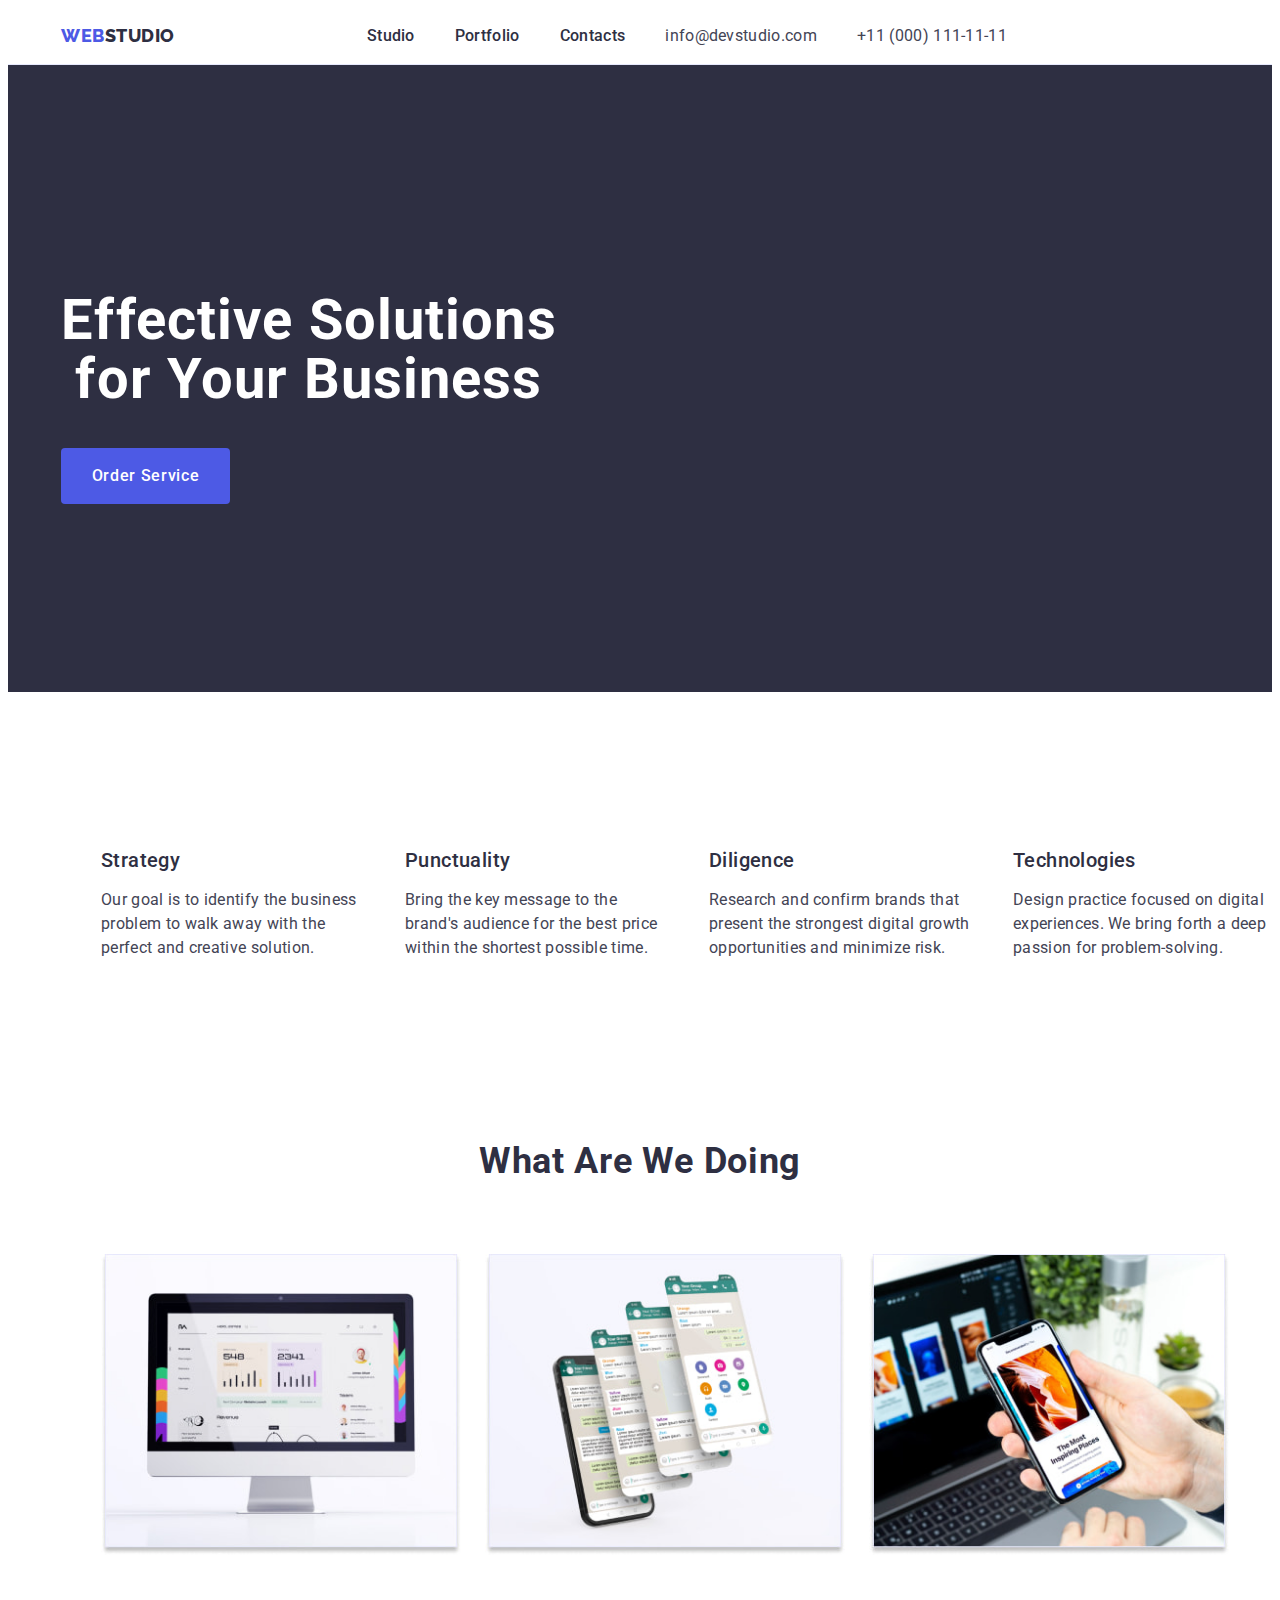
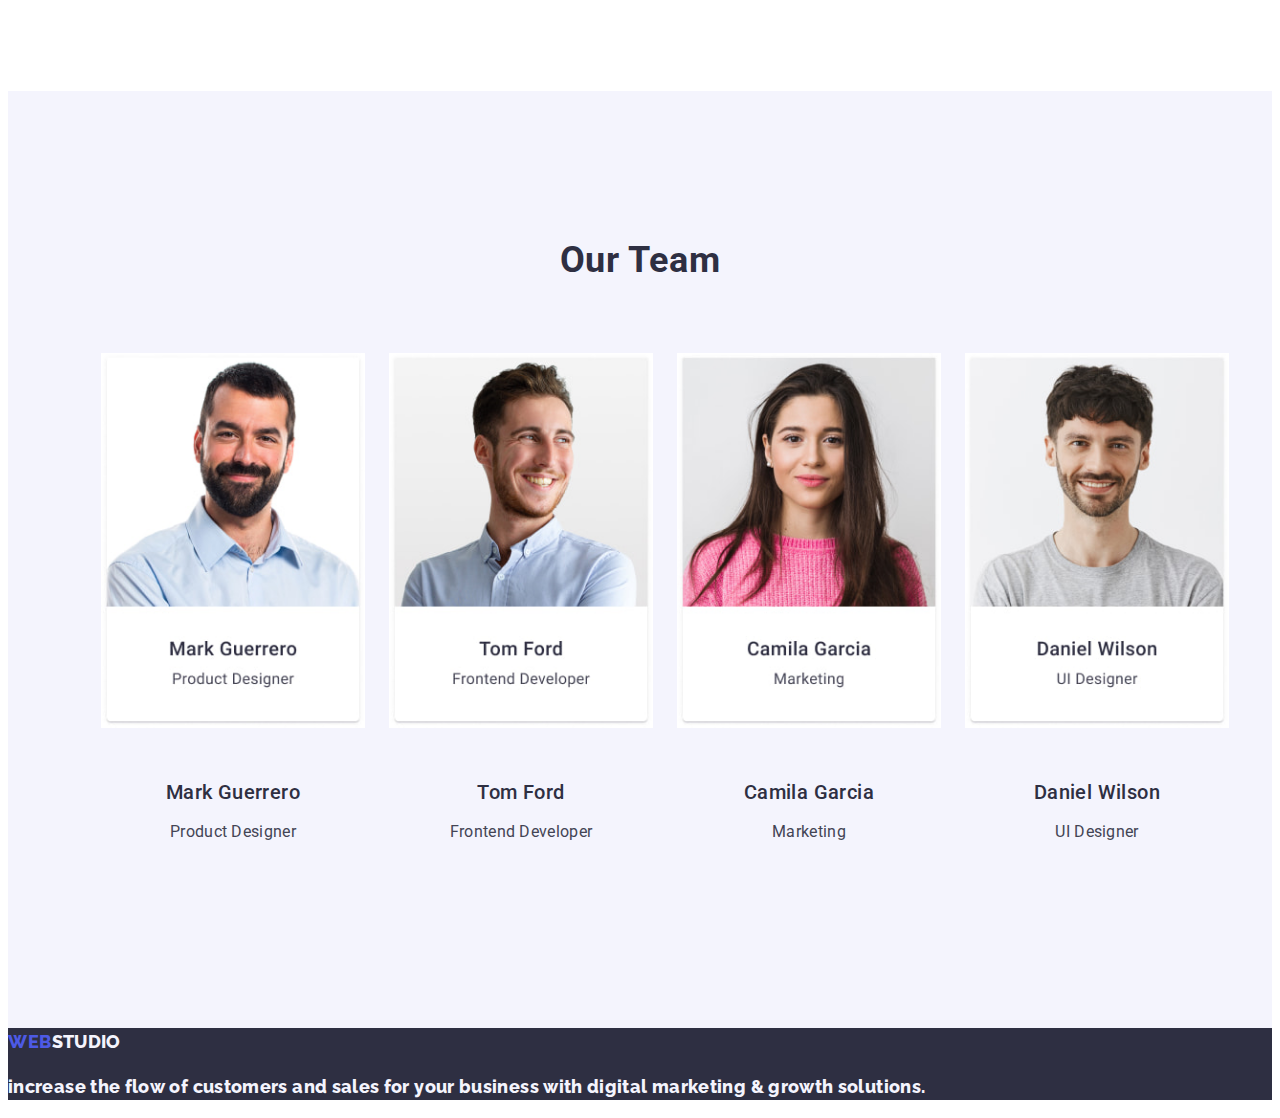
==== index.html @ 6d0bafab "Update index.html" ====
<!DOCTYPE html>
<html lang="en">
  <head>
    <meta charset="UTF-8" />
    <meta name="viewport" content="width=device-width, initial-scale=1.0" />
    <link
      rel="stylesheet"
      href="https://cdnjs.cloudflare.com/ajax/libs/modern-normalize/2.0.0/modern-normalize.min.css"
      integrity="sha512-4xo8blKMVCiXpTaLzQSLSw3KFOVPWhm/TRtuPVc4WG6kUgjH6J03IBuG7JZPkcWMxJ5huwaBpOpnwYElP/m6wg=="
      crossorigin="anonymous"
      referrerpolicy="no-referrer"
    />
    <link rel="preconnect" href="https://fonts.googleapis.com" />
    <link rel="preconnect" href="https://fonts.gstatic.com" crossorigin />
    <link
      href="https://fonts.googleapis.com/css2?family=Raleway:wght@700&family=Roboto:wght@400;500;700;900&display=swap"
      rel="stylesheet"
    />
    <link rel="stylesheet" href="./css/styles.css" />
    <title>Studio</title>
  </head>
  <body class="body">
    <!-- Header Section -->
    <header class="flex-header">
      <div class="header-container container">
        <!-- Navigation -->
        <nav class="flex-list">
          <!-- Logo -->
          <a class="logo link" href="./index.html"
            >Web<span class="span-class">Studio</span></a
          >
          <!-- Menu -->
          <ul class="list">
            <li><a class="list-link link" href="./index.html">Studio</a></li>
            <li>
              <a class="list-link link" href="./portfolio.html">Portfolio</a>
            </li>
            <li><a class="list-link link" href="">Contacts</a></li>
          </ul>
        </nav>
        <!-- Contact Section -->
        <address class="contact">
          <ul class="list">
            <li>
              <a class="contact-link link" href="mailto:info@devstudio.com"
                >info@devstudio.com</a
              >
            </li>
            <li>
              <a class="contact-link link" href="tel:+110001111111"
                >+11 (000) 111-11-11</a
              >
            </li>
          </ul>
        </address>
      </div>
    </header>
    <!--Main Section -->
    <main>
      <!-- Hero Section -->
      <section class="hero">
        <div class="container">
          <h1 class="hero-title">Effective Solutions for Your Business</h1>
          <!-- Button -->
          <button class="button" type="button">Order Service</button>
        </div>
      </section>
      <!-- Section 2 -->
      <section class="section-two">
        <div class="container">
          <h2 class="visually-hidden">What are we doing</h2>
          <ul class="list">
            <li class="position">
              <h3 class="title-list">Strategy</h3>
              <p class="indexp">
                Our goal is to identify the business problem to walk away with
                the perfect and creative solution.
              </p>
            </li>
            <li class="position">
              <h3 class="title-list">Punctuality</h3>
              <p class="indexp">
                Bring the key message to the brand's audience for the best price
                within the shortest possible time.
              </p>
            </li>
            <li class="position">
              <h3 class="title-list">Diligence</h3>
              <p class="indexp">
                Research and confirm brands that present the strongest digital
                growth opportunities and minimize risk.
              </p>
            </li>
            <li class="position">
              <h3 class="title-list">Technologies</h3>
              <p class="indexp">
                Design practice focused on digital experiences. We bring forth a
                deep passion for problem-solving.
              </p>
            </li>
          </ul>
        </div>
      </section>
      <!-- Section 3 -->
      <section class="photocont">
        <div class="container">
          <h2 class="what-are-we-doing">What are we doing</h2>
          <ul class="list third">
            <li class="threephoto">
              <img
                class="img"
                src="./images1monitor.jpg"
                alt="monitor"
                width="360"
              />
            </li>
            <li class="threephoto">
              <img
                class="img"
                src="./images2phone.jpg"
                alt="phone"
                width="360"
              />
            </li>
            <li class="threephoto">
              <img class="img" src="./images3hand.jpg" alt="hand" width="360" />
            </li>
          </ul>
        </div>
      </section>
      <!-- Section 4 / Our Team-->
      <section class="our-team">
        <div class="container">
          <h2 class="what-are-we-doing">Our Team</h2>
          <ul class="fourth">
            <li class="four">
              <img
                class="img"
                src="./images1.jpg"
                alt="Mark Guerrero"
                width="264"
                class="photo"
              />
              <div class="div-element">
                <h3 class="title-list-h-three">Mark Guerrero</h3>
                <p class="indexp p-team">Product Designer</p>
              </div>
            </li>
            <li class="four">
              <img
                lass="img"
                src="./images2.jpg"
                alt="Tom Ford"
                width="264"
                class="photo"
              />
              <div class="div-element">
                <h3 class="title-list-h-three">Tom Ford</h3>
                <p class="indexp p-team">Frontend Developer</p>
              </div>
            </li>

            <li class="four">
              <img
                class="img"
                src="./images3.jpg"
                alt="Camila Garcia"
                width="264"
                class="photo"
              />
              <div class="div-element">
                <h3 class="title-list-h-three">Camila Garcia</h3>
                <p class="indexp p-team">Marketing</p>
              </div>
            </li>
            <li class="four">
              <img
                class="img"
                src="./images4.jpg"
                alt="Daniel Wilson"
                width="264"
                class="photo"
              />
              <div class="div-element">
                <h3 class="title-list-h-three">Daniel Wilson</h3>
                <p class="indexp p-team">UI Designer</p>
              </div>
            </li>
          </ul>
        </div>
      </section>
    </main>
    <!-- Footer Section -->
    <footer class="footer">
      <a class="logo link" href="./index.html"
        >Web<span class="span-class-p">Studio</span></a
      >
      <p class="index">
        Increase the flow of customers and sales for your business with digital
        marketing & growth solutions.
      </p>
    </footer>
  </body>
</html>
---- css/styles.css ----
:root {
  --logo-blue-color: #4d5ae5;
  --logo-titles-color: #2e2f42;
  --background-page-color: #fff;
  --adress-text-color: #434455;
  --brand-color-ocean: #404bbf;
  --light-color: #f4f4fd;
  --logo-coloe: #f4f4f4f4;
  --text-font-family: "Roboto", sans-serif;
  --logo-font-family: "Raleway", sans-serif;
}

/*Nav section - Contact-Adress */

.body {
  font-family: "Roboto", sans-serif;
  color: #434455;
  background-color: var(--background-page-color);
}

.container {
  padding-left: 15px;
  padding-right: 15px;
  width: 1158px;
  margin: 0 auto;
}

img {
  display: block;
}

.logo {
  font-family: "Raleway", sans-serif;
  font-weight: 800;
  font-size: 18px;
  line-height: 1.17;
  letter-spacing: 0.03em;
  text-transform: uppercase;
  color: var(--logo-blue-color);
  text-decoration: none;
  margin-right: 76px;
}

.span-class {
  color: var(--logo-titles-color);
  margin-right: 76px;
}

.link {
  text-decoration: none;
}

.list {
  list-style: none;
  display: flex;
  gap: 40px;
}

.portf {
  flex-wrap: wrap;
}

.flex-header {
  border-bottom: 1px solid #e7e9fc;
}

.header-container {
  display: flex;
  width: 1158px;
  padding-left: 15px;
  padding-right: 15px;
  margin: auto;
}

.flex-list {
  display: flex;
  align-items: center;
}

.list-link {
  font-weight: 500;
  font-size: 16px;
  line-height: 1.5;
  letter-spacing: 0.02em;
  color: var(--logo-titles-color);
  text-decoration: none;
  padding: 24px 0;
}

.list-link:hover {
  color: #404bbf;
}
.list-link:focus {
  color: #404bbf;
}

.contact {
  font-style: normal;
  list-style-type: none;
}

.contact-link {
  font-size: 16px;
  line-height: 1.5;
  font-weight: 400;
  letter-spacing: 0.02em;
  color: var(--adress-text-color);
  text-decoration: none;
}

.contact-link:hover,
.contact-link:focus {
  color: #404bbf;
}

/*MAIN SECTION -index html\\\*/

.hero {
  background-color: var(--logo-titles-color);
  text-align: center;
  padding-top: 188px;
  padding-bottom: 188px;
}

.hero-title {
  font-size: 56px;
  line-height: 1.07;
  text-align: center;
  letter-spacing: 0.02em;
  color: #fff;
  font-weight: 700;
  max-width: 496px;
}

/*Button - first section*/

.button {
  background-color: #4d5ae5;
  font-family: "Roboto", sans-serif;
  font-weight: 500;
  font-size: 16px;
  line-height: 1.5;
  letter-spacing: 0.04em;
  color: #fff;
  cursor: pointer;
  display: block;
  min-width: 169px;
  height: 56px;
  border: none;
  border-radius: 4px;
}

.button:hover,
.button:focus {
  background-color: #404bbf;
}

/*section 2*/

.title-list {
  font-weight: 500;
  font-size: 20px;
  line-height: 1.2;
  letter-spacing: 0.02em;
  color: #2e2f42;
  margin-bottom: 8px;
}

/*section two */

.section-two {
  padding-top: 120px;
  padding-bottom: 120px;
}

.position {
  width: 100%;
  min-width: 264px;
}

.flist {
  flex-basis: calc((100%-48) / 3);
}

.visually-hidden {
  position: absolute;
  width: 1px;
  height: 1px;
  margin: -1px;
  border: 0;
  padding: 0;
  white-space: nowrap;
  clip-path: inset(100%);
  clip: rect(0 0 0 0);
  overflow: hidden;
}

/*section 3*/

.what-are-we-doing {
  font-size: 36px;
  line-height: 1.11;
  text-align: center;
  letter-spacing: 0.02em;
  text-transform: capitalize;
  color: var(--logo-titles-color);
  margin-bottom: 72px;
}

.third {
  display: flex;
  gap: 24px;
}

.threephoto {
  flex-basis: calc((100%-48) / 3);
}

/*section 4*/

.our-team {
  background-color: #f4f4fd;
  padding: 120px 0;
}

.fourth {
  list-style: none;
  display: flex;
  gap: 24px;
}

.div-element {
  padding-top: 32px;
  padding-bottom: 32px;
}

.four {
  width: calc(100%-72px) / 4;
  border-top-left-radius: 0px;
  border-top-right-radius: 0px;
  border-bottom-right-radius: 4px;
  border-bottom-left-radius: 4px;
}

.name-position {
  padding-top: 32px;
  padding-bottom: 32px;
}

.title-list-h-three {
  font-weight: 500;
  font-size: 20px;
  line-height: 1.2;
  letter-spacing: 0.02em;
  color: #2e2f42;
  text-align: center;
  margin-bottom: 8px;
}

.indexp {
  line-height: 1.5;
  letter-spacing: 0.02em;
  color: var(--adress-text-color);
}

.p-team {
  text-align: center;
}

.photo {
  background: #fff;
}

.photocont {
  padding-bottom: 120px;
}

/*footer section*/

.footer {
  font-family: "Raleway", sans-serif;
  font-weight: 800;
  font-size: 18px;
  line-height: 1.17;
  letter-spacing: 0.03em;
  color: var(--logo-blue-color);
  background-color: var(--logo-titles-color);
  text-transform: lowercase;
}

.index {
  color: var(--light-color);
  line-height: 1.5;
  letter-spacing: 0.02em;
}

.span-class-f {
  color: #f4f4f4f4;
}

.span-class-p {
  line-height: 1.5;
  color: var(--light-color);
  letter-spacing: 0.02em;
}

/*PORTFOLIO main section*/

/*buttons section*/

.navi-menu {
  font-family: "Roboto", sans-serif;
  font-weight: 500;
  font-size: 16px;
  line-height: 1.5;
  letter-spacing: 0.04em;
  color: var(--logo-blue-color);
  background-color: #f4f4fd;
  cursor: pointer;
}

.navi-menu:hover {
  color: #fff;
  background-color: #404bbf;
}

.navi-menu:focus {
  color: #fff;
  background-color: #404bbf;
}
/*images*/
.portfolio-titles {
  font-weight: 500;
  font-size: 20px;
  line-height: 1.2;
  letter-spacing: 0.02em;
  color: var(--logo-titles-color);
}

.p-pharagraph {
  font-size: 16px;
  line-height: 1.5;
  letter-spacing: 0.02em;
  color: var(--adress-text-color);
}

/*tema 3*/
/*luate ca si coduri necesare de la teme*/

/*header section*/
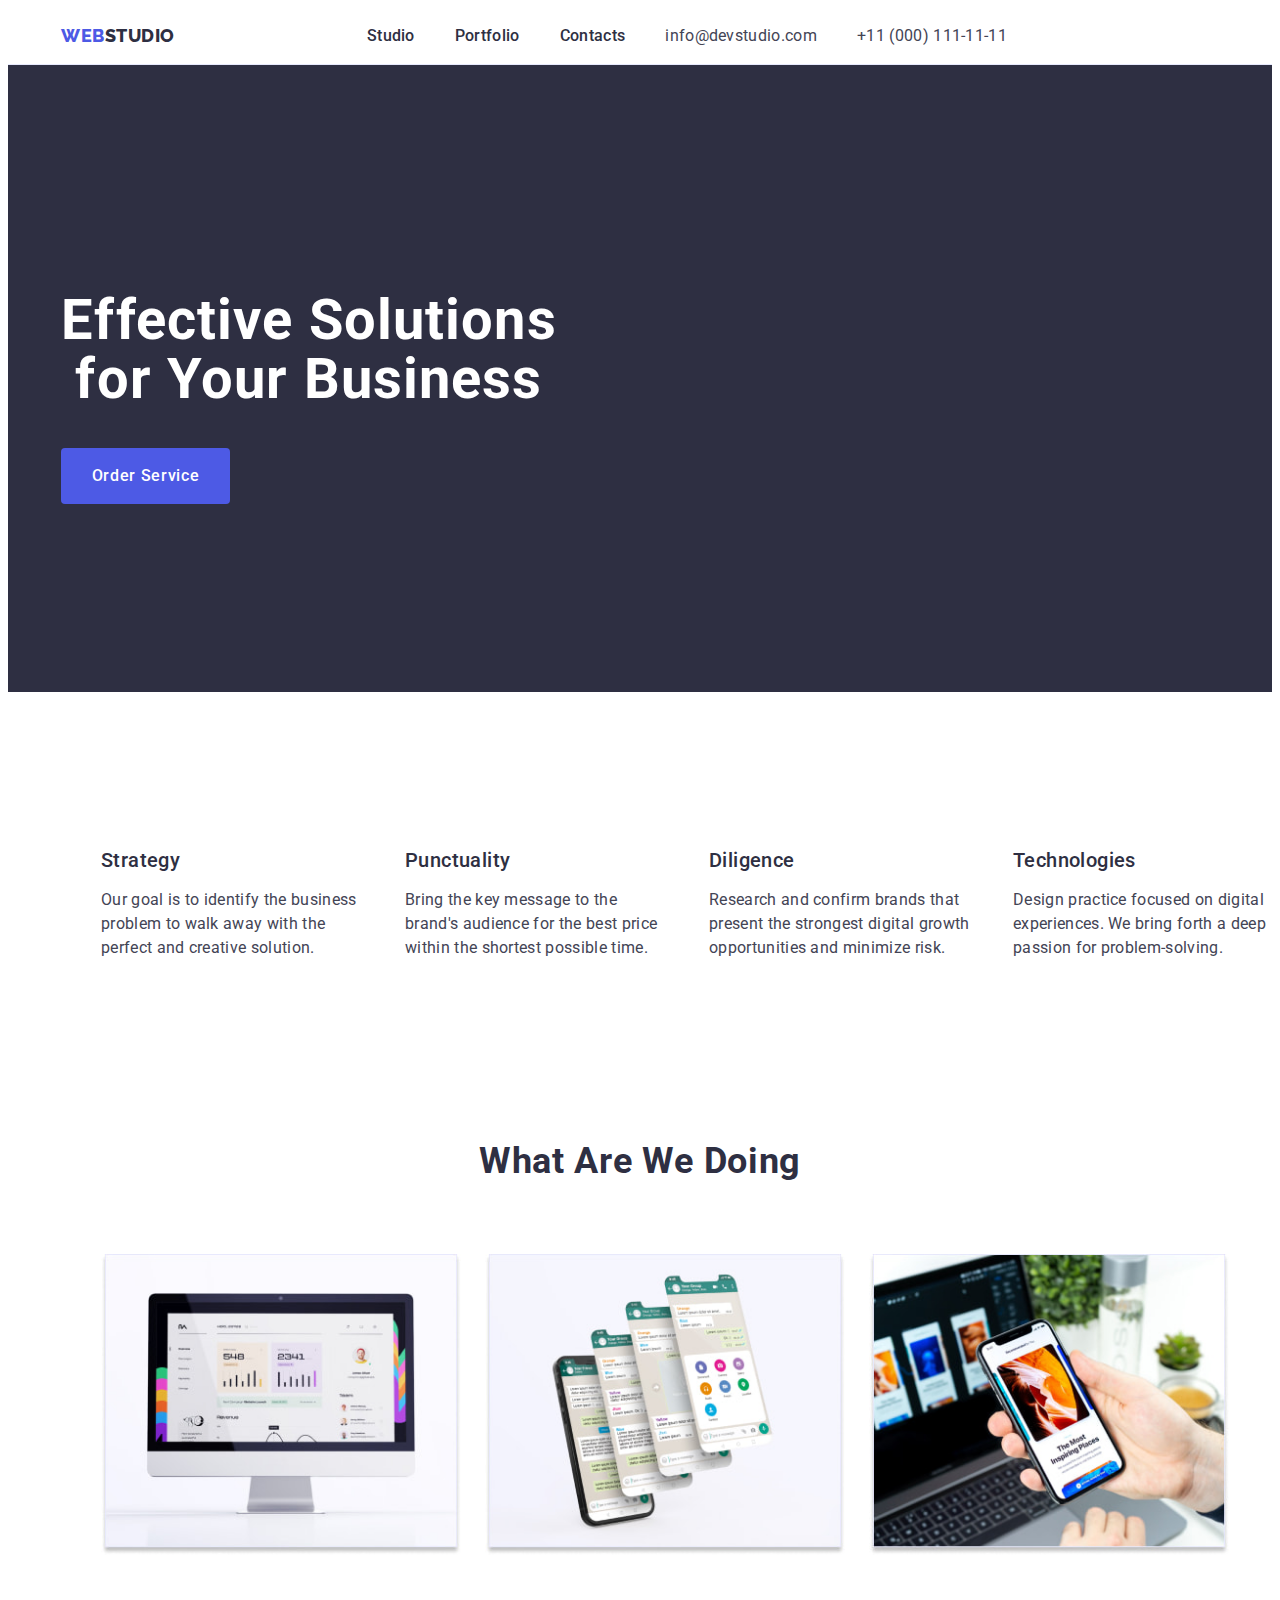
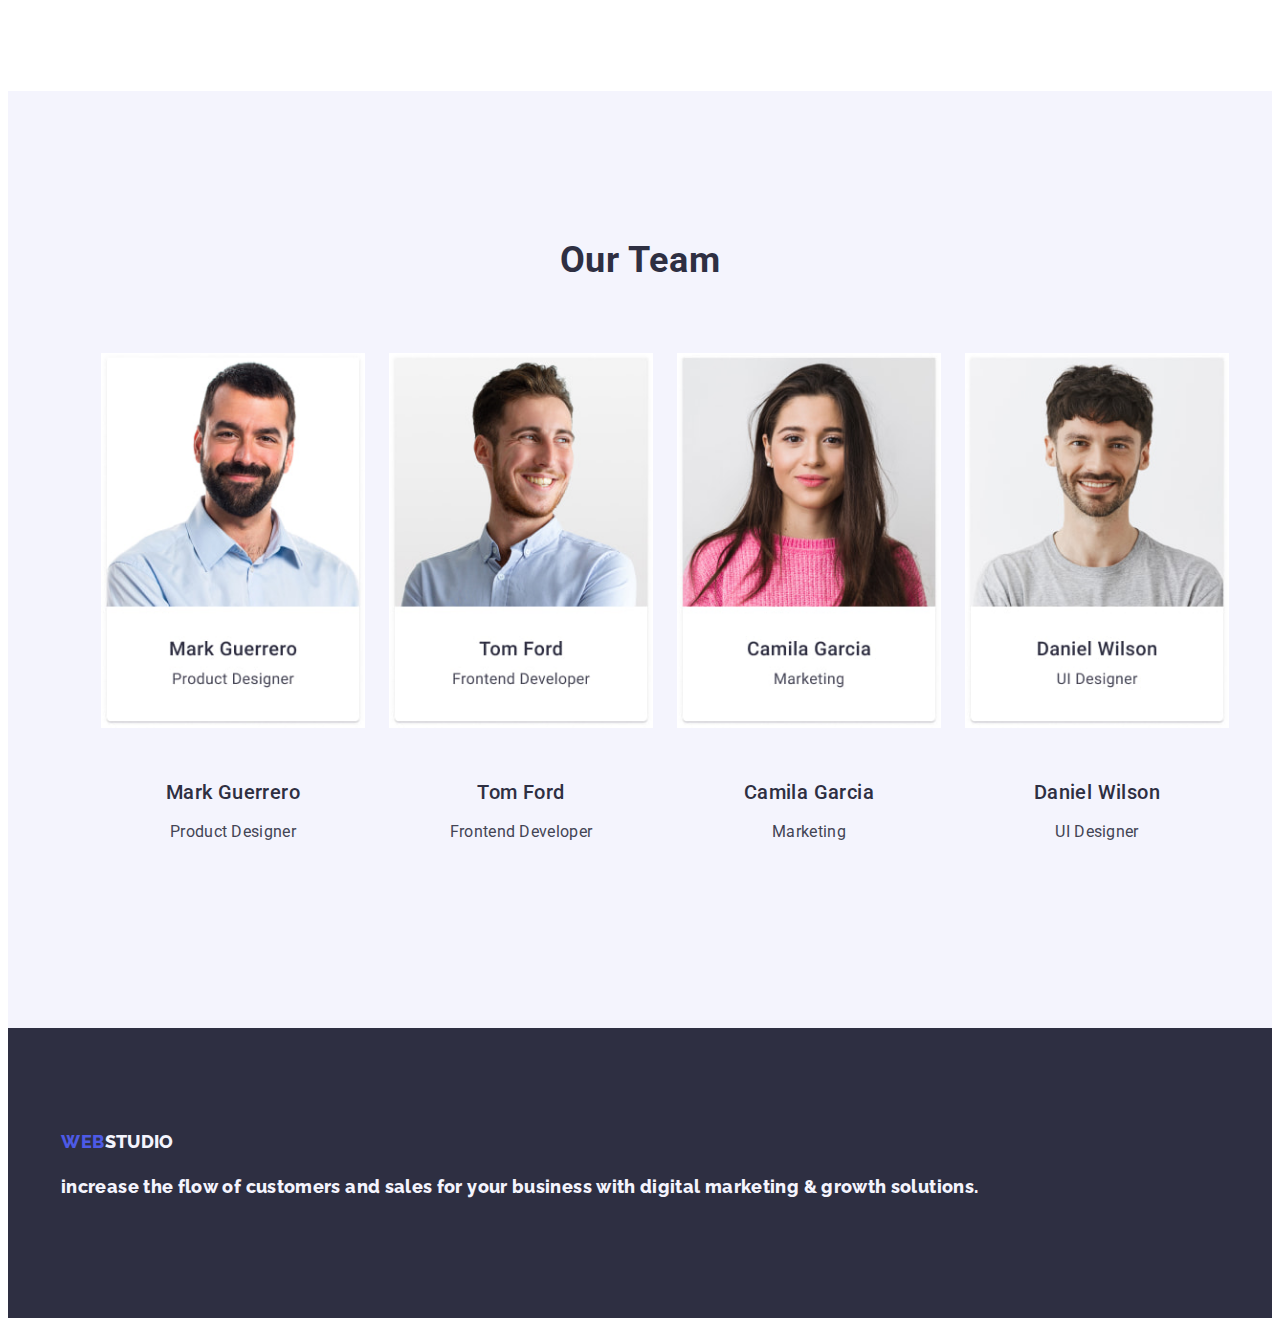
==== commit 45367ebc: "c23" ====
--- a/index.html
+++ b/index.html
@@ -192,13 +192,15 @@
     </main>
     <!-- Footer Section -->
     <footer class="footer">
-      <a class="logo link" href="./index.html"
-        >Web<span class="span-class-p">Studio</span></a
-      >
-      <p class="index">
-        Increase the flow of customers and sales for your business with digital
-        marketing & growth solutions.
-      </p>
+      <div class="container">
+        <a class="logo link" href="./index.html"
+          >Web<span class="span-class-p">Studio</span></a
+        >
+        <p class="index">
+          Increase the flow of customers and sales for your business with
+          digital marketing & growth solutions.
+        </p>
+      </div>
     </footer>
   </body>
 </html>
--- a/css/styles.css
+++ b/css/styles.css
@@ -286,6 +286,8 @@
   color: var(--logo-blue-color);
   background-color: var(--logo-titles-color);
   text-transform: lowercase;
+  padding-top: 100px;
+  padding-bottom: 100px;
 }
 
 .index {
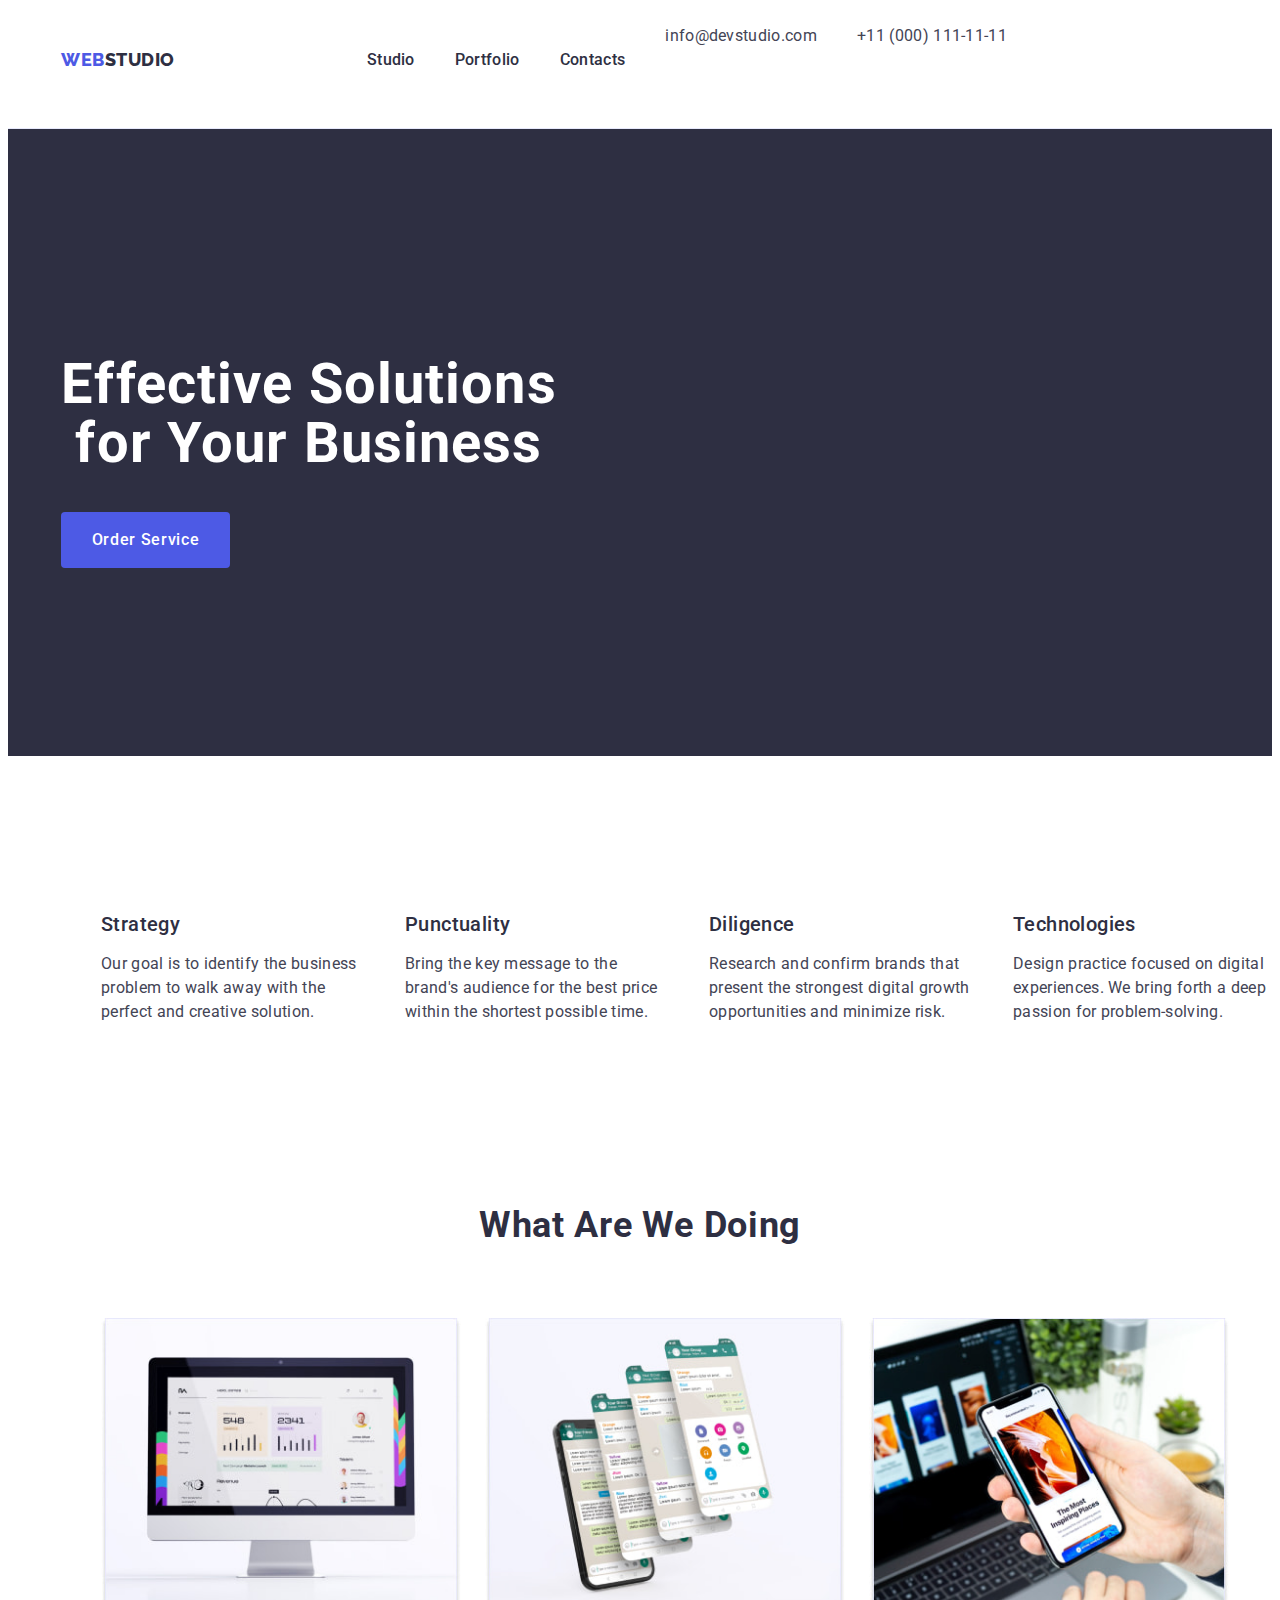
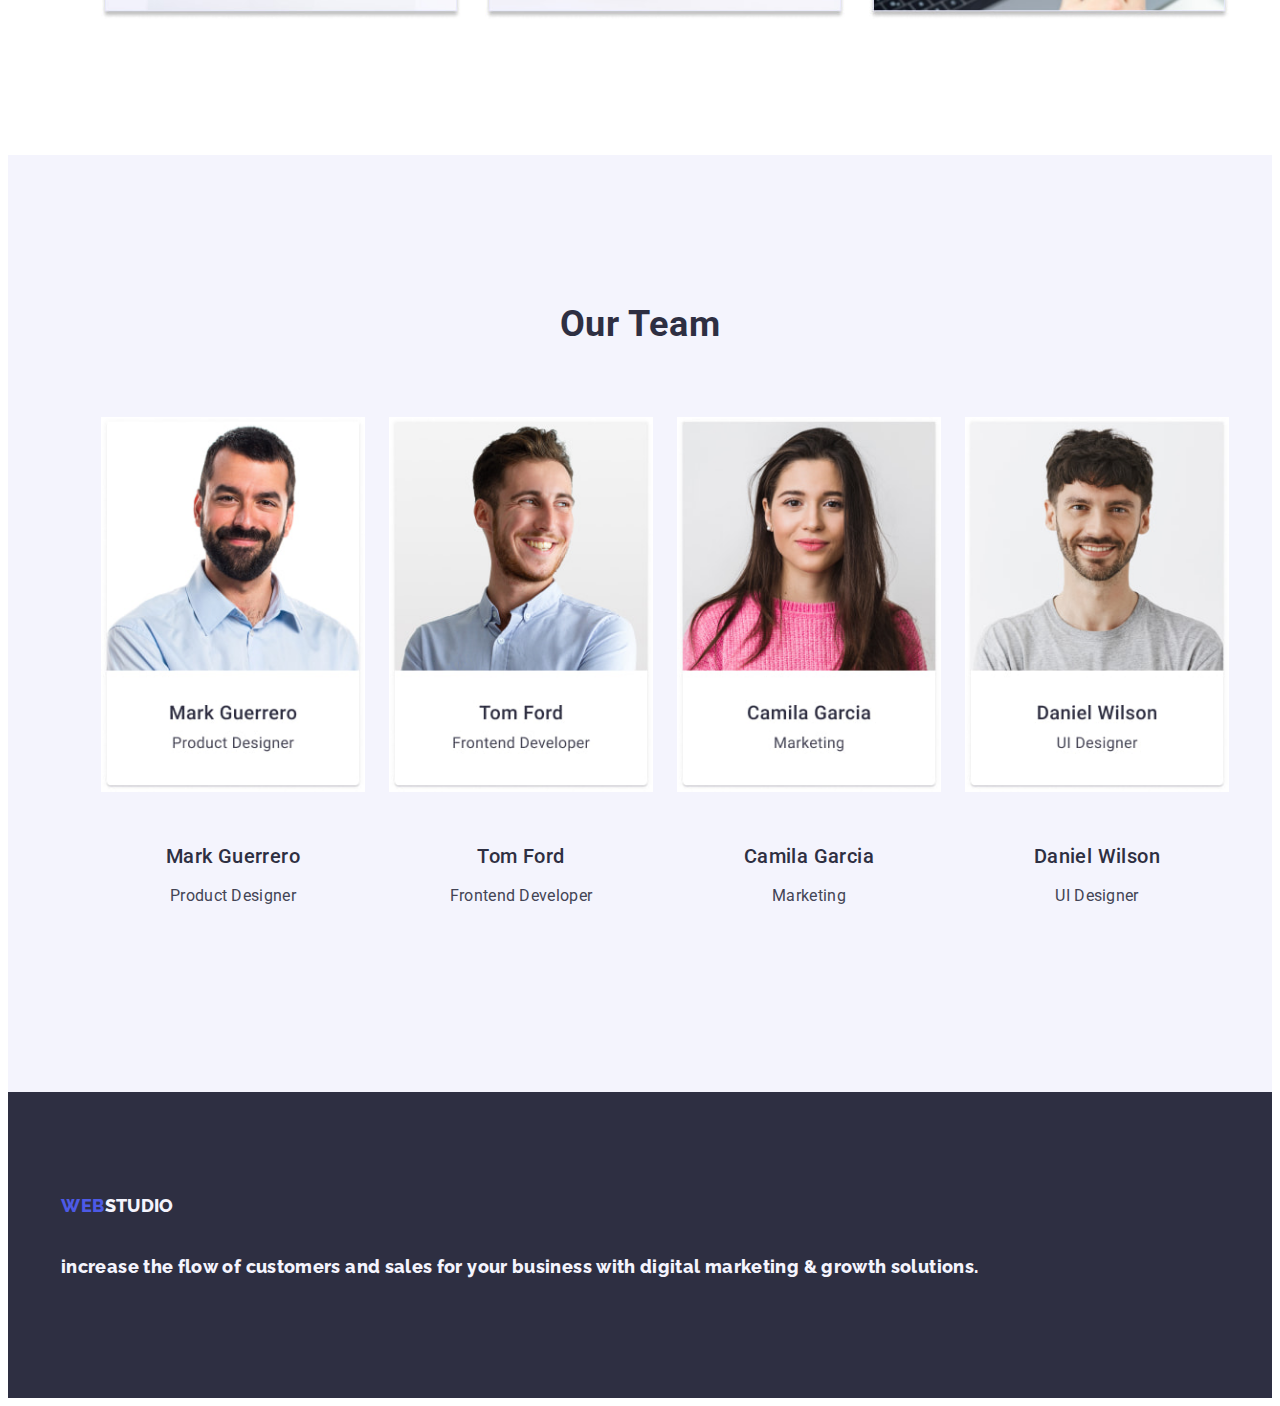
==== commit 1a12fcd0: "c25" ====
--- a/index.html
+++ b/index.html
@@ -58,7 +58,7 @@
     <!--Main Section -->
     <main>
       <!-- Hero Section -->
-      <section class="hero">
+      <section class="hero hero">
         <div class="container">
           <h1 class="hero-title">Effective Solutions for Your Business</h1>
           <!-- Button -->
--- a/css/styles.css
+++ b/css/styles.css
@@ -48,12 +48,20 @@
 
 .link {
   text-decoration: none;
+  display: inline-block;
+  margin-bottom: 16px;
 }
 
 .list {
   list-style: none;
   display: flex;
   gap: 40px;
+}
+
+.design-button {
+  justify-content: center;
+  gap: 24px;
+  margin-bottom: 72px;
 }
 
 .portf {
@@ -346,7 +354,7 @@
   color: var(--adress-text-color);
 }
 
-/*tema 3*/
-/*luate ca si coduri necesare de la teme*/
-
-/*header section*/
+.main {
+  padding-top: 96px;
+  padding-bottom: 120px;
+}
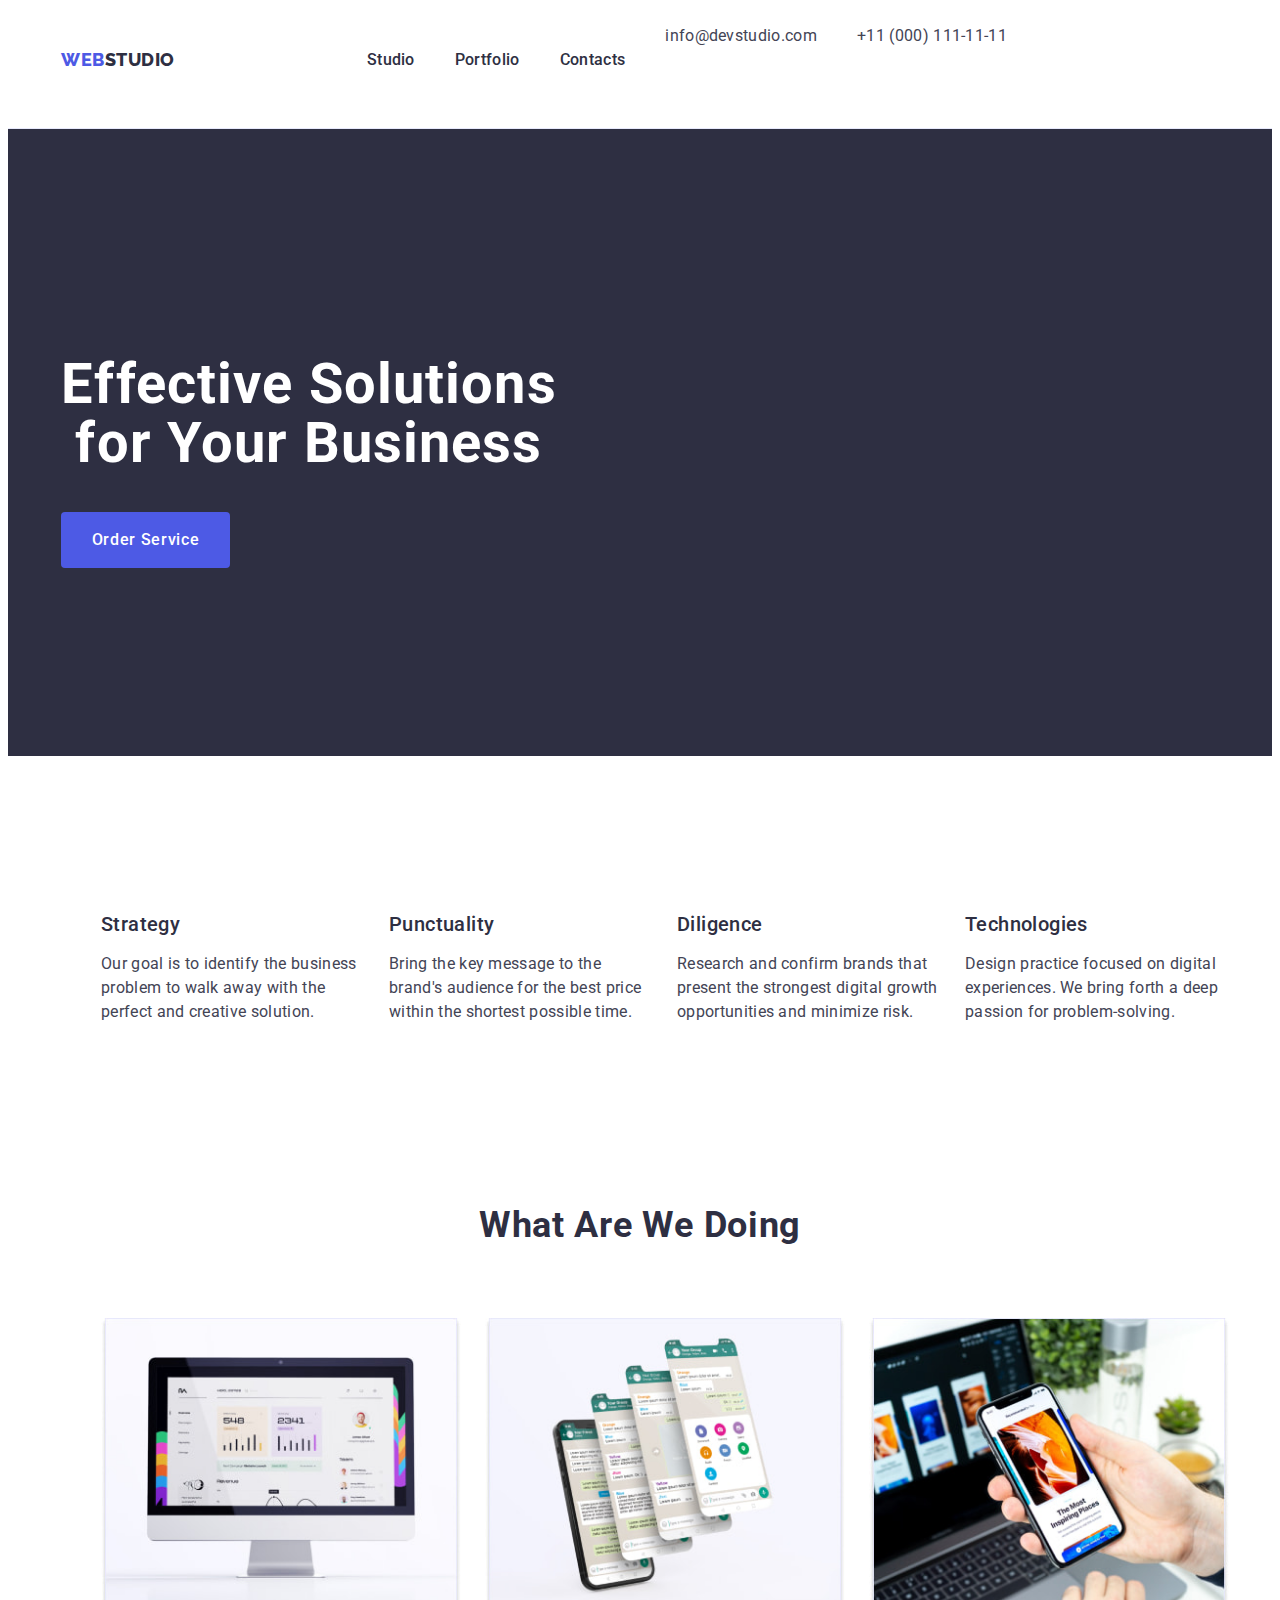
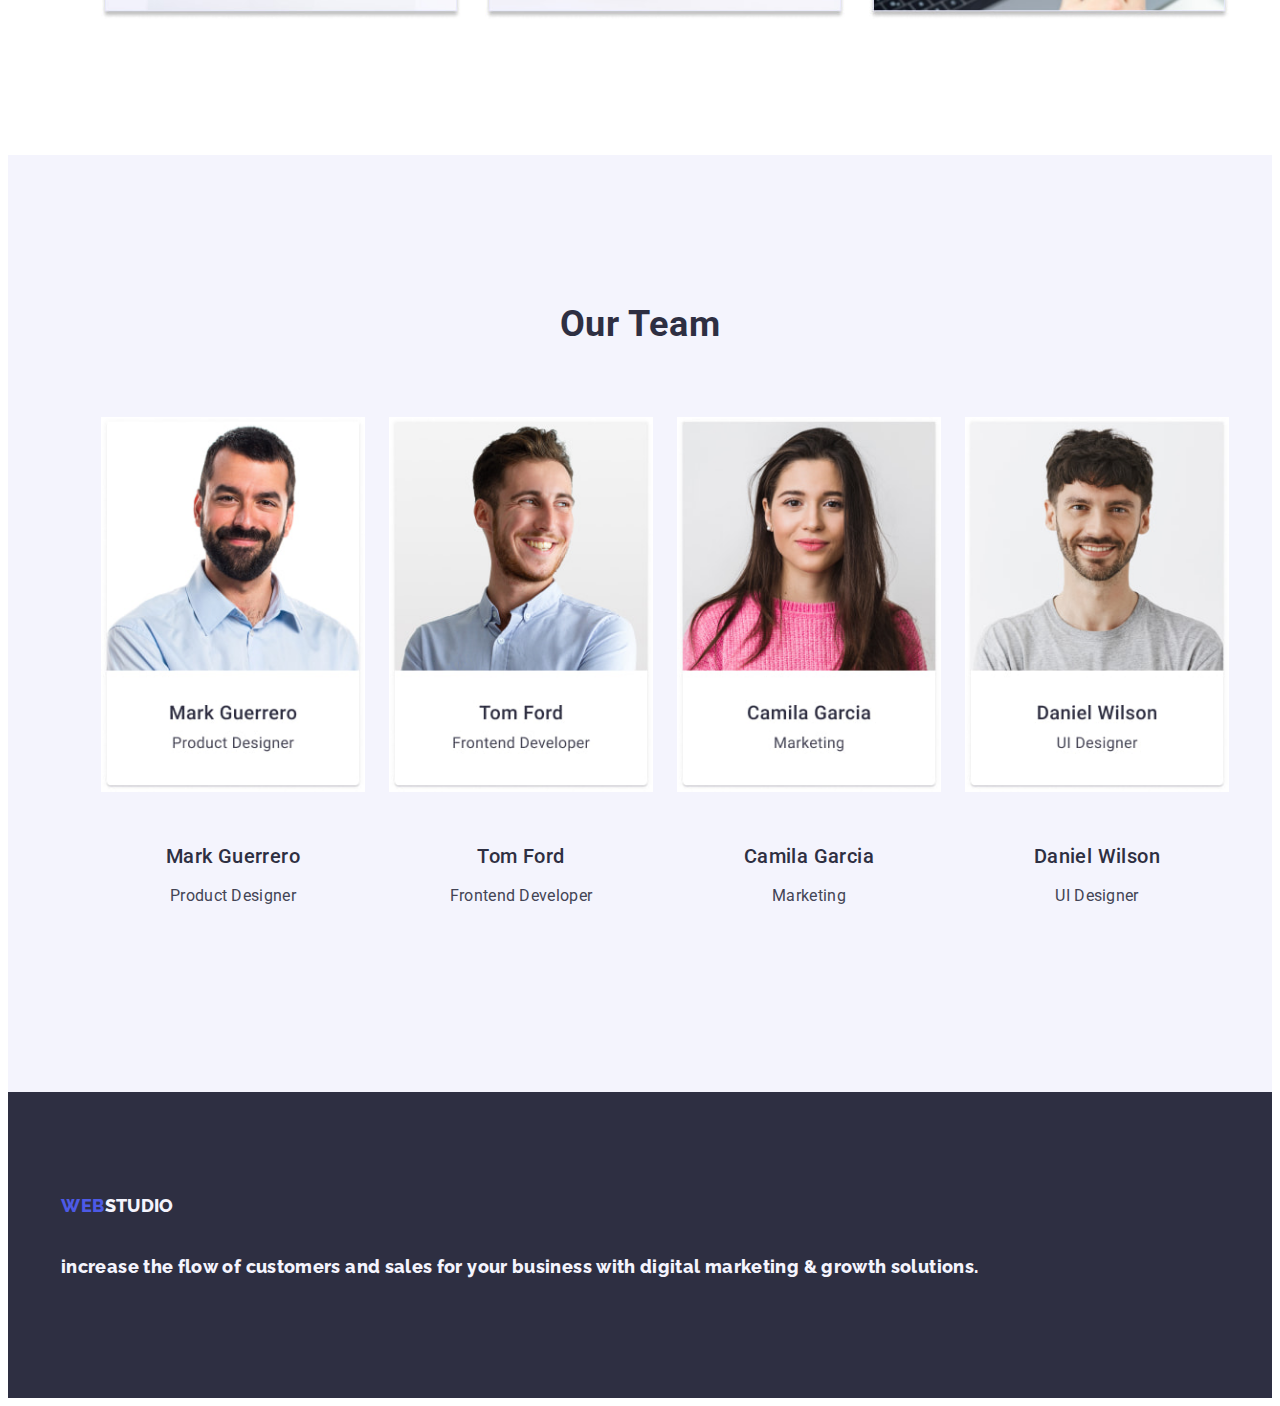
==== commit 53ea0b4e: "c29" ====
--- a/index.html
+++ b/index.html
@@ -69,7 +69,7 @@
       <section class="section-two">
         <div class="container">
           <h2 class="visually-hidden">What are we doing</h2>
-          <ul class="list">
+          <ul class="list sect-two">
             <li class="position">
               <h3 class="title-list">Strategy</h3>
               <p class="indexp">
@@ -135,11 +135,10 @@
           <ul class="fourth">
             <li class="four">
               <img
-                class="img"
+                class="img photo"
                 src="./images1.jpg"
                 alt="Mark Guerrero"
                 width="264"
-                class="photo"
               />
               <div class="div-element">
                 <h3 class="title-list-h-three">Mark Guerrero</h3>
@@ -148,11 +147,10 @@
             </li>
             <li class="four">
               <img
-                lass="img"
+                class="img photo"
                 src="./images2.jpg"
                 alt="Tom Ford"
                 width="264"
-                class="photo"
               />
               <div class="div-element">
                 <h3 class="title-list-h-three">Tom Ford</h3>
@@ -162,11 +160,10 @@
 
             <li class="four">
               <img
-                class="img"
+                class="img photo"
                 src="./images3.jpg"
                 alt="Camila Garcia"
                 width="264"
-                class="photo"
               />
               <div class="div-element">
                 <h3 class="title-list-h-three">Camila Garcia</h3>
@@ -175,11 +172,10 @@
             </li>
             <li class="four">
               <img
-                class="img"
+                class="img photo"
                 src="./images4.jpg"
                 alt="Daniel Wilson"
                 width="264"
-                class="photo"
               />
               <div class="div-element">
                 <h3 class="title-list-h-three">Daniel Wilson</h3>
--- a/css/styles.css
+++ b/css/styles.css
@@ -8,6 +8,7 @@
   --logo-coloe: #f4f4f4f4;
   --text-font-family: "Roboto", sans-serif;
   --logo-font-family: "Raleway", sans-serif;
+  --cornflower: #e7e9fc;
 }
 
 /*Nav section - Contact-Adress */
@@ -16,6 +17,10 @@
   font-family: "Roboto", sans-serif;
   color: #434455;
   background-color: var(--background-page-color);
+}
+
+img {
+  display: block;
 }
 
 .container {
@@ -23,10 +28,6 @@
   padding-right: 15px;
   width: 1158px;
   margin: 0 auto;
-}
-
-img {
-  display: block;
 }
 
 .logo {
@@ -58,6 +59,10 @@
   gap: 40px;
 }
 
+.sect-two {
+  gap: 24px;
+}
+
 .design-button {
   justify-content: center;
   gap: 24px;
@@ -66,6 +71,8 @@
 
 .portf {
   flex-wrap: wrap;
+  column-gap: 24px;
+  row-gap: 48px;
 }
 
 .flex-header {
@@ -187,7 +194,7 @@
 }
 
 .flist {
-  flex-basis: calc((100%-48) / 3);
+  width: calc((100%-48px) / 3);
 }
 
 .visually-hidden {
@@ -327,17 +334,26 @@
   color: var(--logo-blue-color);
   background-color: #f4f4fd;
   cursor: pointer;
+  padding-top: 12px;
+  padding-bottom: 12px;
+  padding-left: 24px;
+  padding-right: 24px;
+  border: 1px solid var(--cornflower);
+  border-radius: 4px;
 }
 
 .navi-menu:hover {
   color: #fff;
   background-color: #404bbf;
+  border: 1px solid transparent;
 }
 
 .navi-menu:focus {
   color: #fff;
   background-color: #404bbf;
-}
+  border: 1px solid transparent;
+}
+
 /*images*/
 .portfolio-titles {
   font-weight: 500;
@@ -345,6 +361,7 @@
   line-height: 1.2;
   letter-spacing: 0.02em;
   color: var(--logo-titles-color);
+  margin-bottom: 8px;
 }
 
 .p-pharagraph {
@@ -358,3 +375,9 @@
   padding-top: 96px;
   padding-bottom: 120px;
 }
+
+.container-elements {
+  padding: 32px 16px;
+  border: 1px solid var(--cornflower);
+  border-top: none;
+}
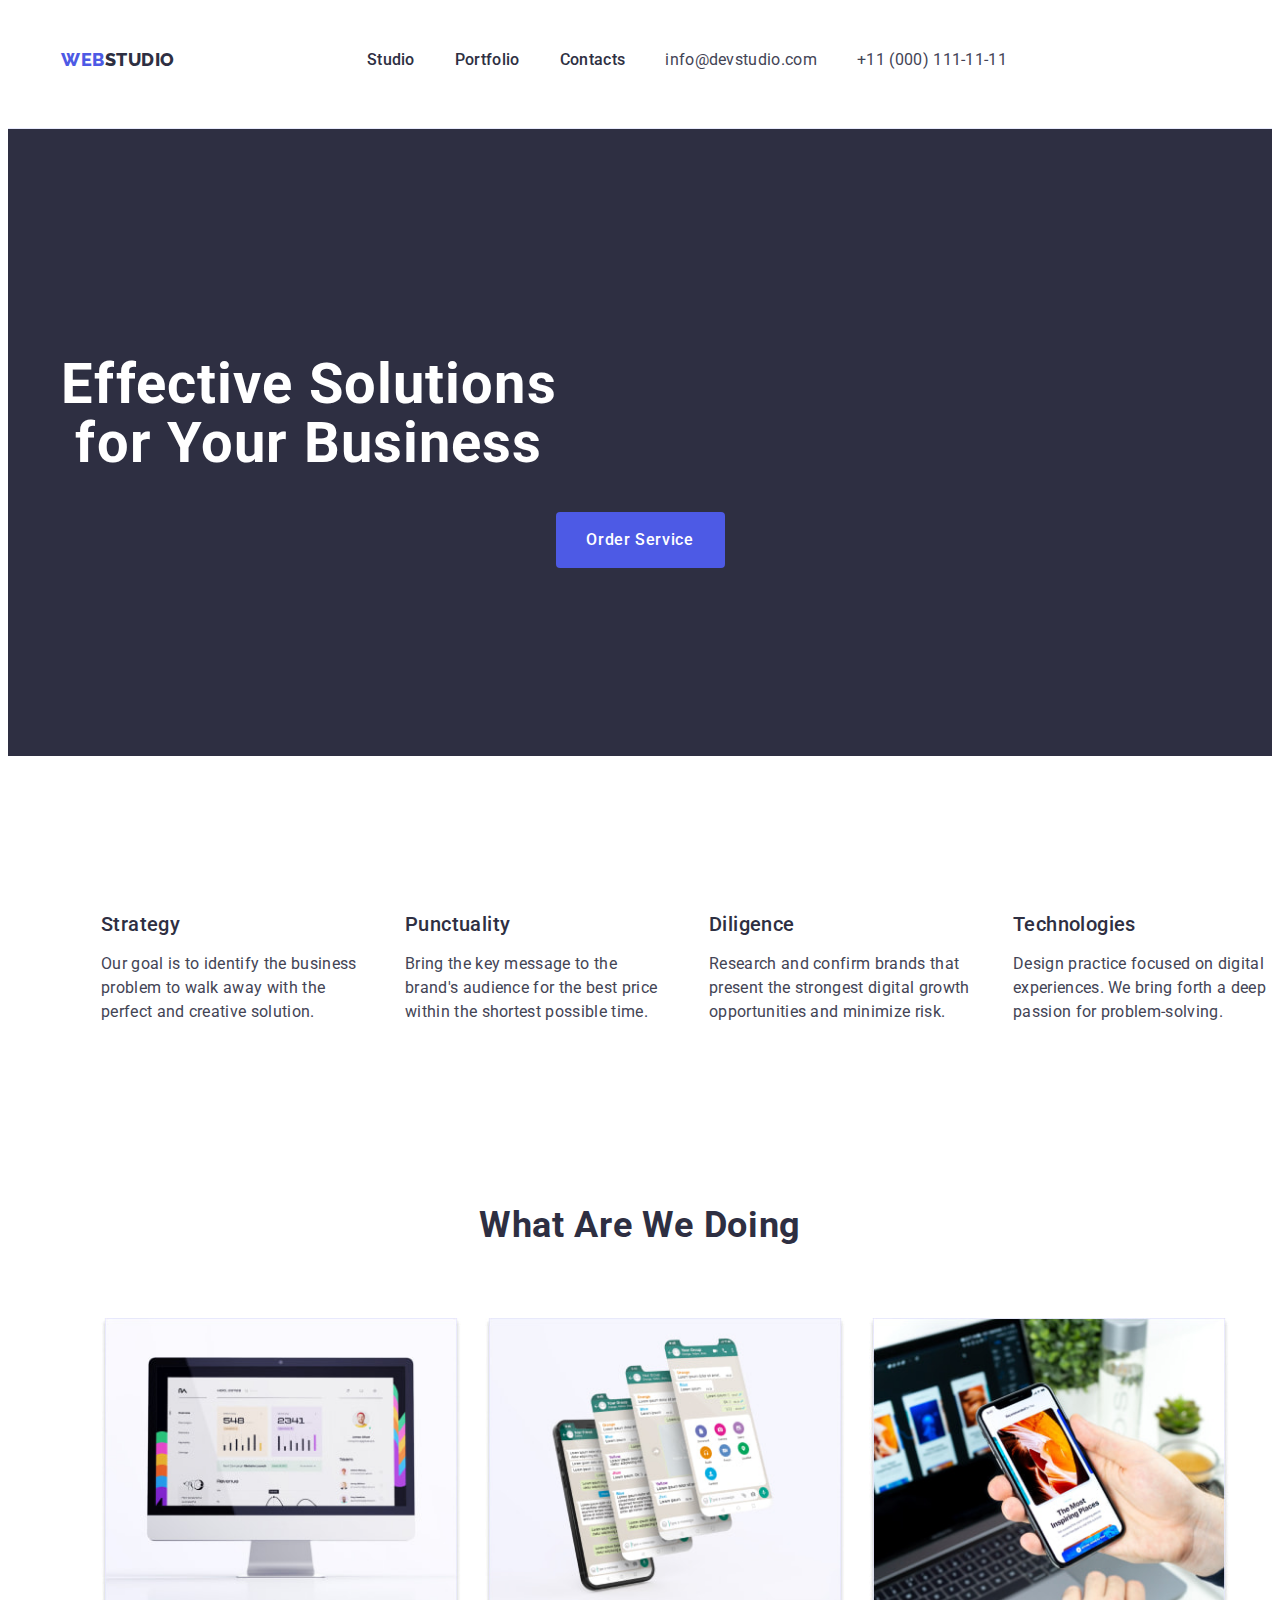
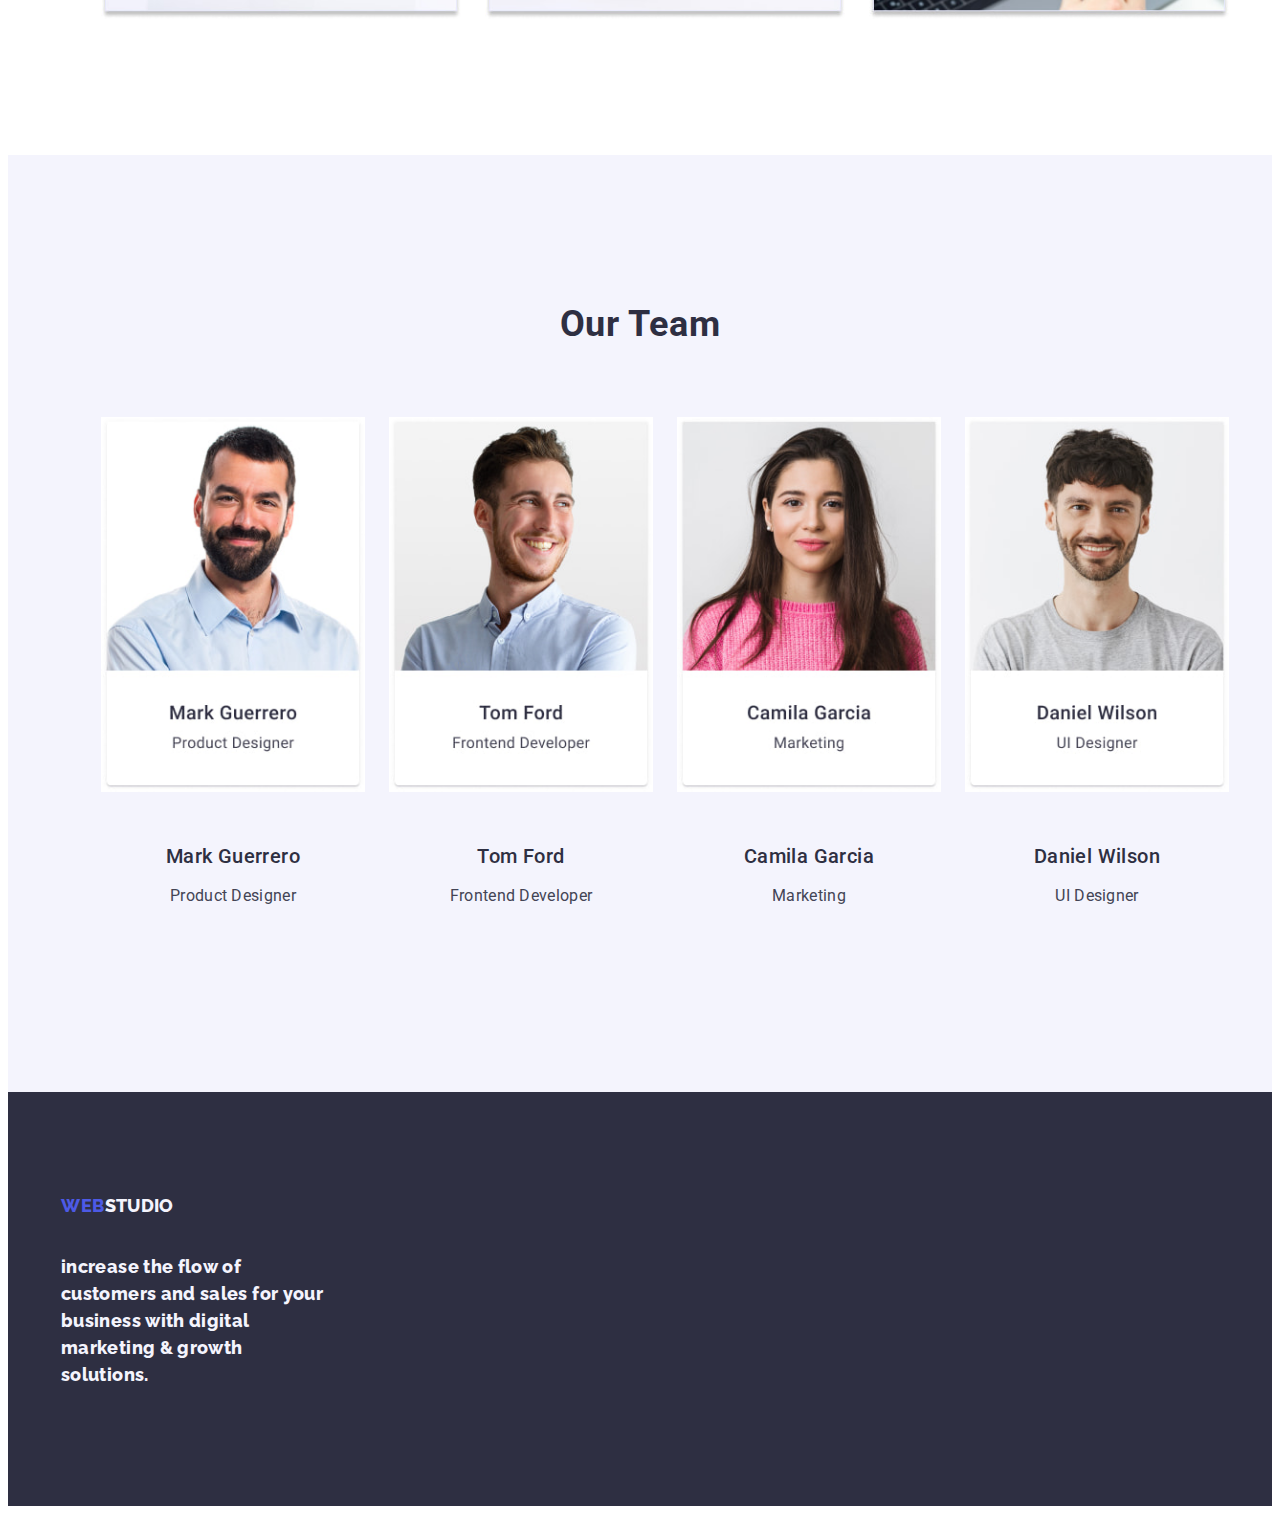
==== commit c1cf32d7: "c30" ====
--- a/index.html
+++ b/index.html
@@ -69,7 +69,7 @@
       <section class="section-two">
         <div class="container">
           <h2 class="visually-hidden">What are we doing</h2>
-          <ul class="list sect-two">
+          <ul class="list">
             <li class="position">
               <h3 class="title-list">Strategy</h3>
               <p class="indexp">
--- a/css/styles.css
+++ b/css/styles.css
@@ -28,6 +28,7 @@
   padding-right: 15px;
   width: 1158px;
   margin: 0 auto;
+  align-content: center;
 }
 
 .logo {
@@ -112,6 +113,9 @@
 .contact {
   font-style: normal;
   list-style-type: none;
+  display: flex;
+  align-items: center;
+  gap: 40;
 }
 
 .contact-link {
@@ -158,11 +162,11 @@
   letter-spacing: 0.04em;
   color: #fff;
   cursor: pointer;
-  display: block;
   min-width: 169px;
   height: 56px;
   border: none;
   border-radius: 4px;
+  margin: auto;
 }
 
 .button:hover,
@@ -194,7 +198,7 @@
 }
 
 .flist {
-  width: calc((100%-48px) / 3);
+  flex-basis: ((100%-48px) / 3);
 }
 
 .visually-hidden {
@@ -309,6 +313,7 @@
   color: var(--light-color);
   line-height: 1.5;
   letter-spacing: 0.02em;
+  max-width: 264px;
 }
 
 .span-class-f {
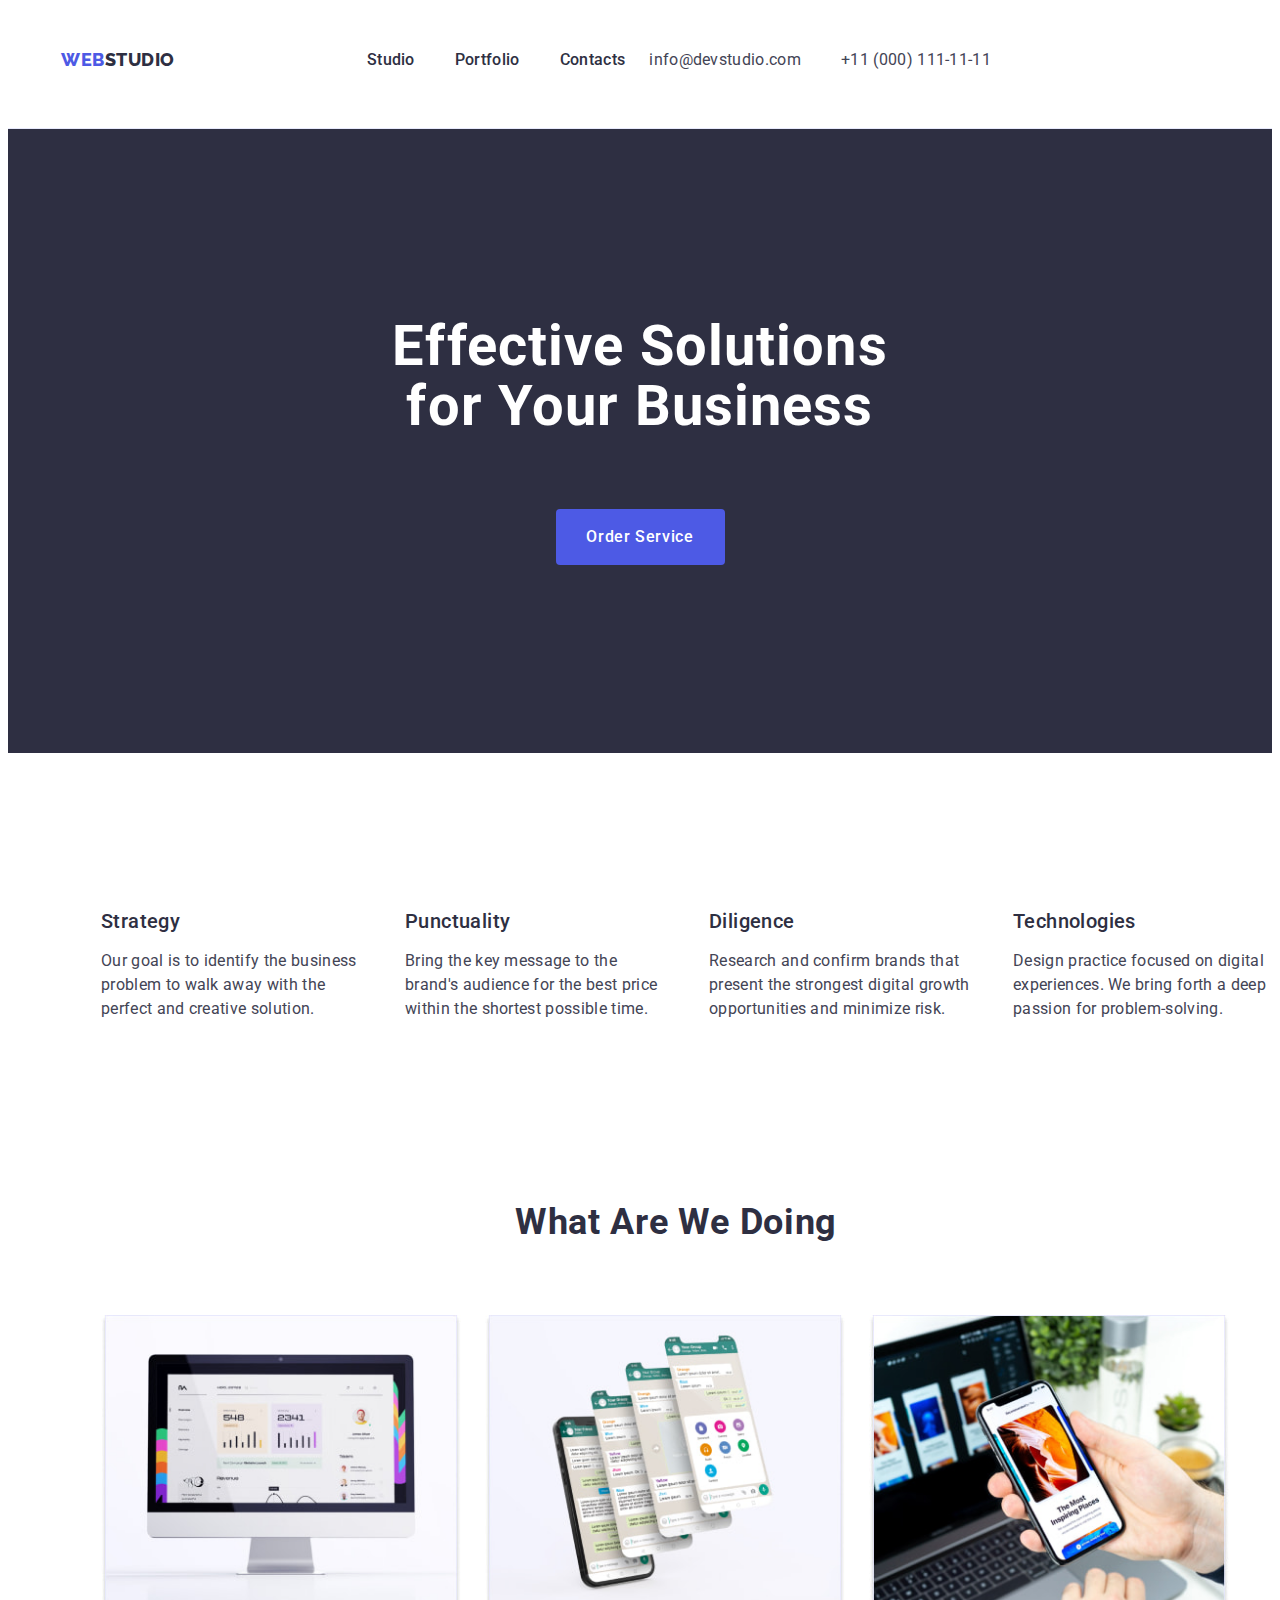
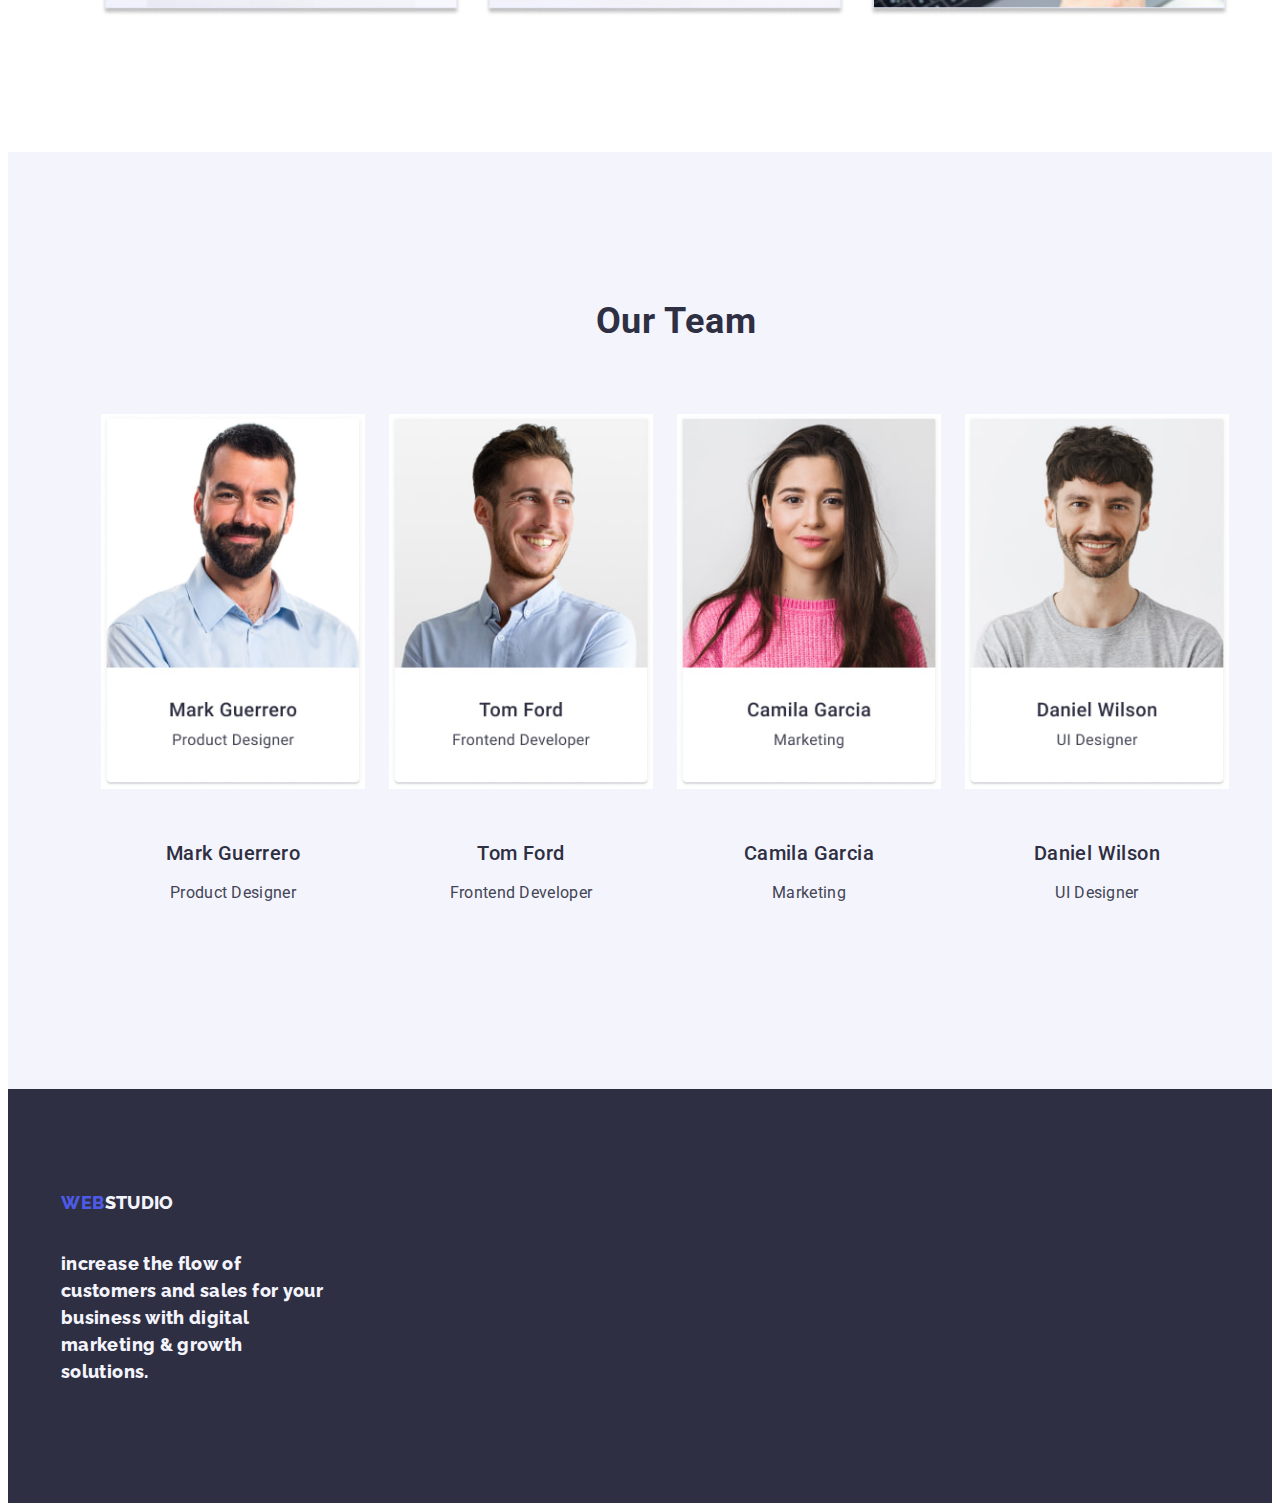
==== commit 079f4b98: "c31" ====
--- a/index.html
+++ b/index.html
@@ -40,7 +40,7 @@
         </nav>
         <!-- Contact Section -->
         <address class="contact">
-          <ul class="list">
+          <ul class="ad-li list">
             <li>
               <a class="contact-link link" href="mailto:info@devstudio.com"
                 >info@devstudio.com</a
--- a/css/styles.css
+++ b/css/styles.css
@@ -60,6 +60,10 @@
   gap: 40px;
 }
 
+.ad-li {
+  padding: 24px;
+}
+
 .sect-two {
   gap: 24px;
 }
@@ -149,6 +153,8 @@
   color: #fff;
   font-weight: 700;
   max-width: 496px;
+  margin: auto;
+  margin-bottom: 72px;
 }
 
 /*Button - first section*/
@@ -198,7 +204,7 @@
 }
 
 .flist {
-  flex-basis: ((100%-48px) / 3);
+  flex-basis: calc((100% - 48px) / 3);
 }
 
 .visually-hidden {
@@ -224,6 +230,7 @@
   text-transform: capitalize;
   color: var(--logo-titles-color);
   margin-bottom: 72px;
+  margin-left: 72px;
 }
 
 .third {
@@ -254,7 +261,7 @@
 }
 
 .four {
-  width: calc(100%-72px) / 4;
+  width: calc(100% - 72px) / 4;
   border-top-left-radius: 0px;
   border-top-right-radius: 0px;
   border-bottom-right-radius: 4px;
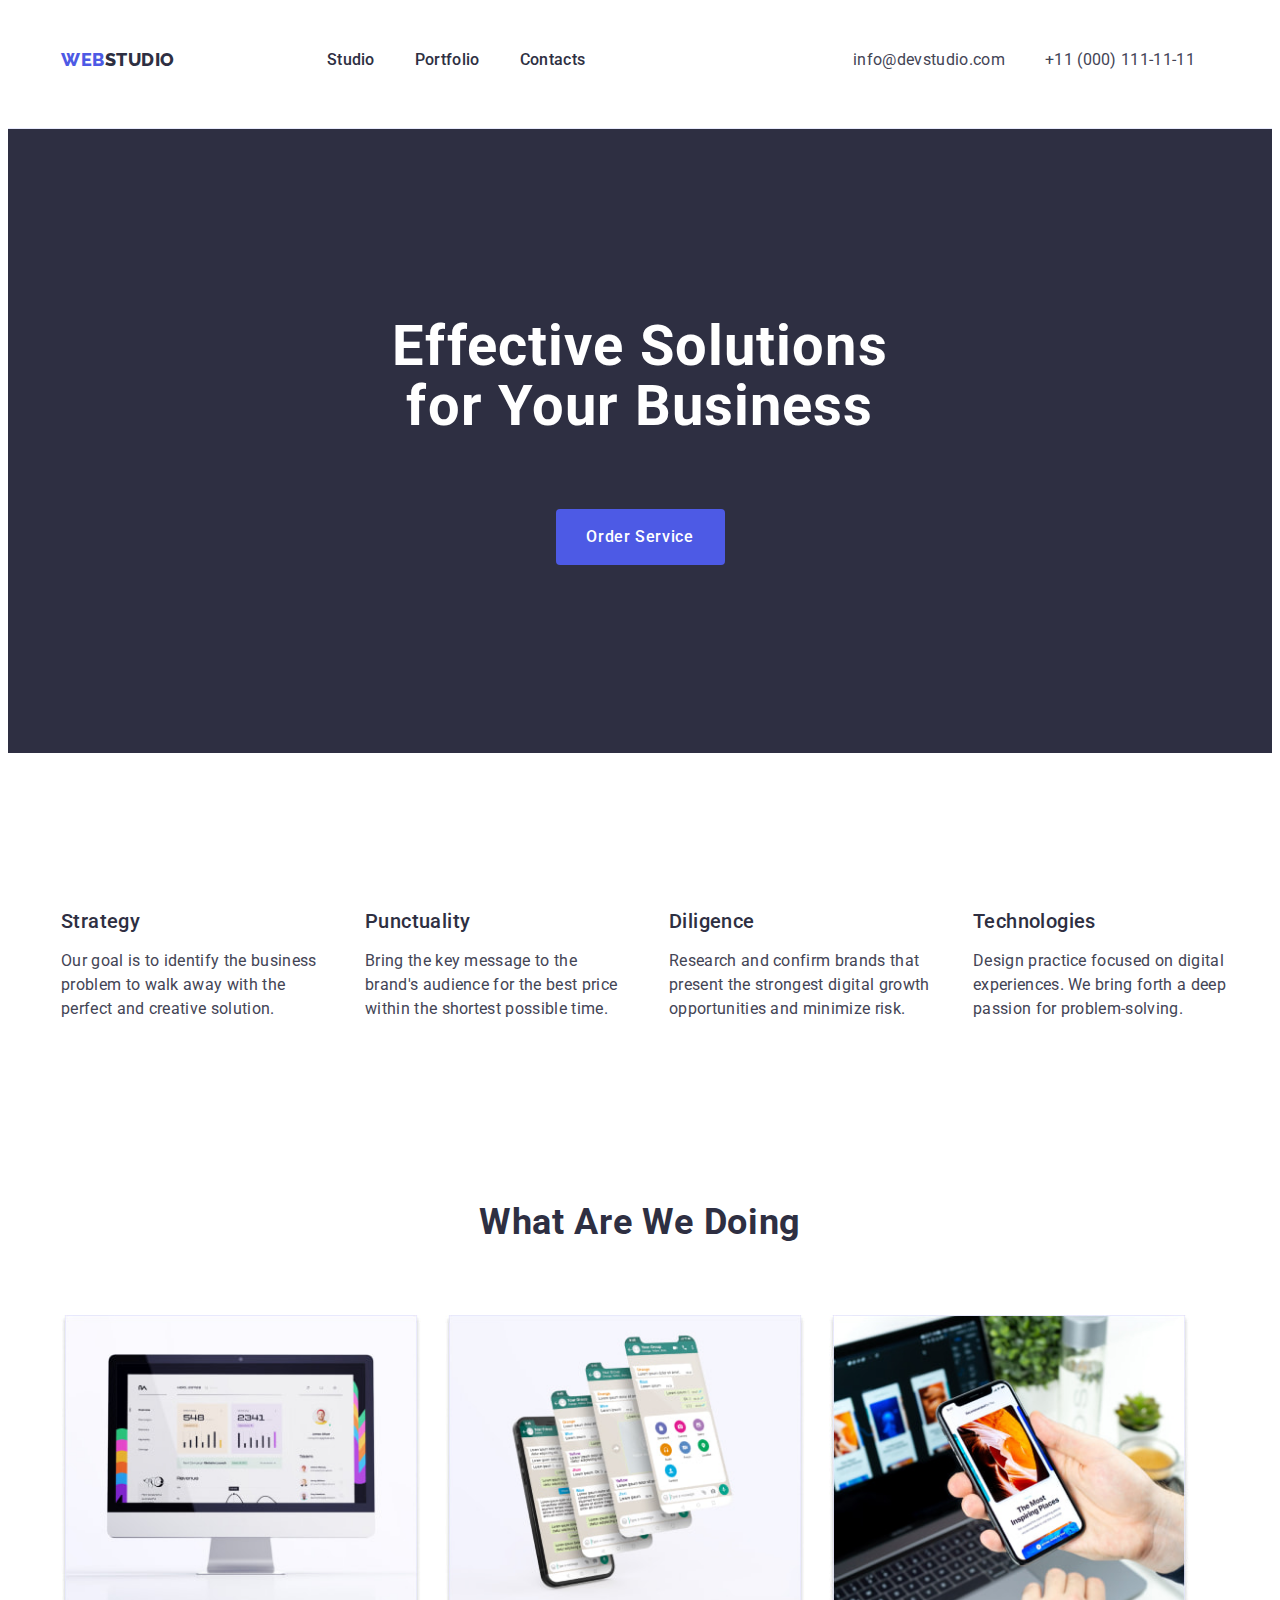
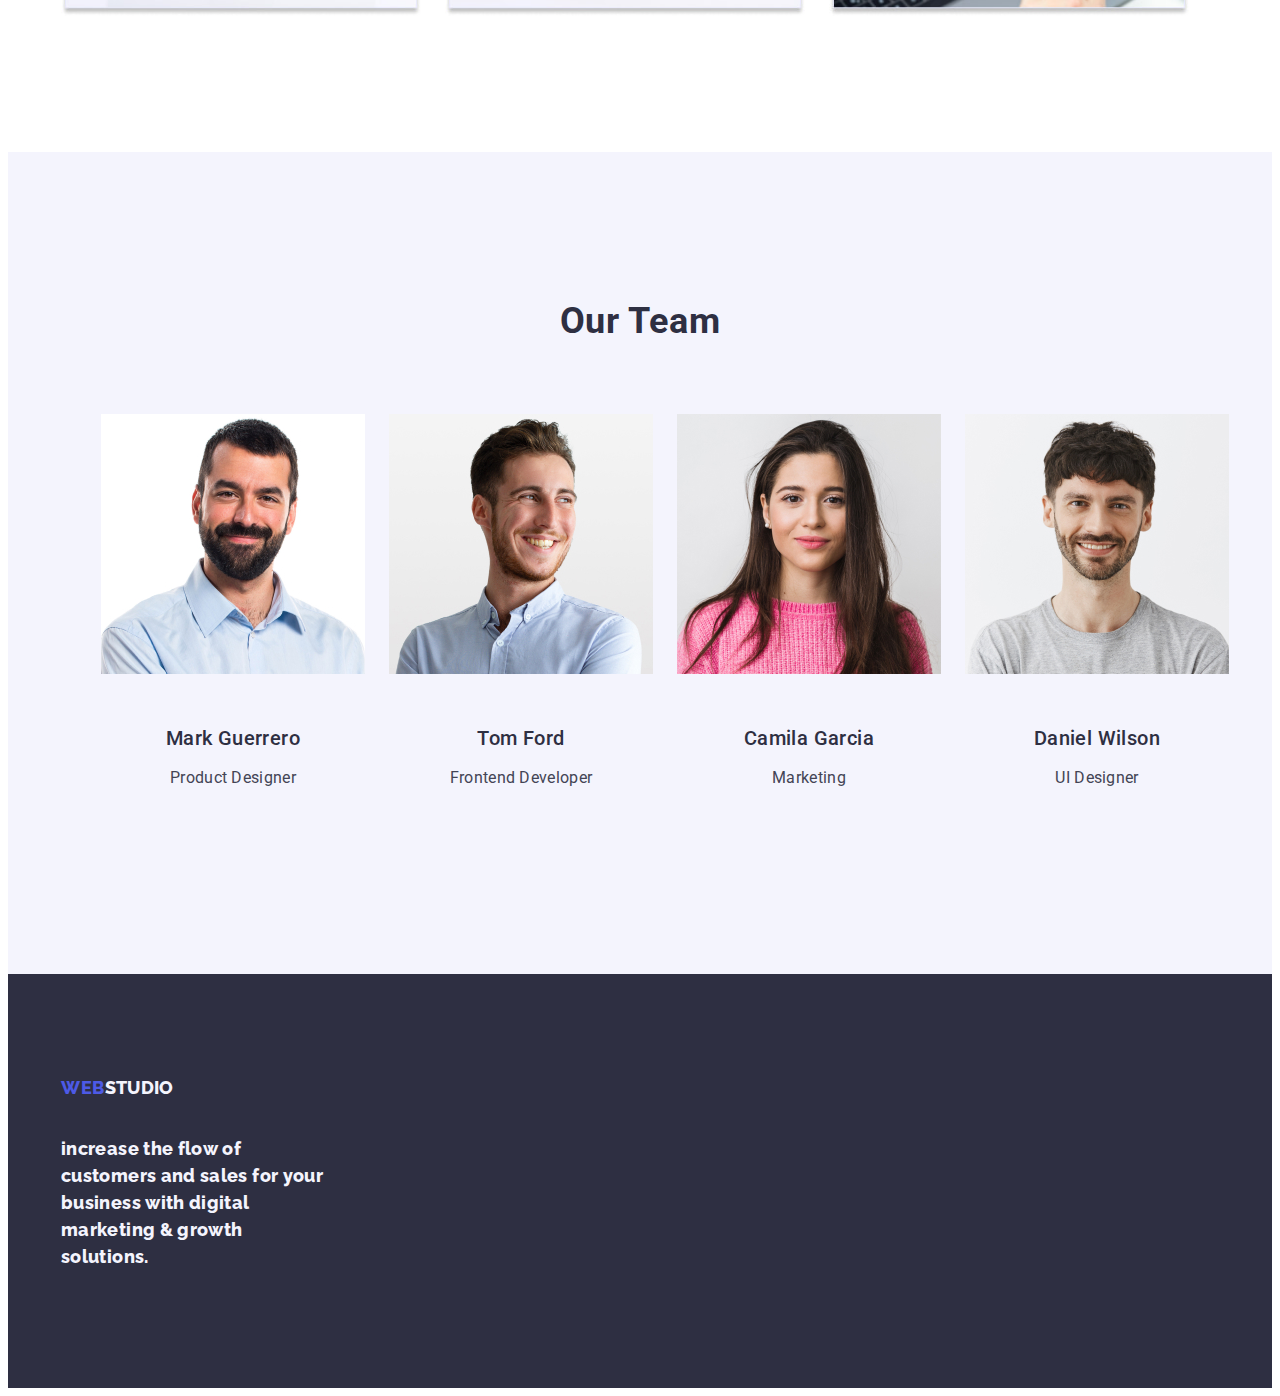
==== commit bc2b21bb: "c32" ====
--- a/index.html
+++ b/index.html
@@ -136,7 +136,7 @@
             <li class="four">
               <img
                 class="img photo"
-                src="./images1.jpg"
+                src="./images/img.jpg"
                 alt="Mark Guerrero"
                 width="264"
               />
@@ -148,7 +148,7 @@
             <li class="four">
               <img
                 class="img photo"
-                src="./images2.jpg"
+                src="./images/img-2.jpg"
                 alt="Tom Ford"
                 width="264"
               />
@@ -161,7 +161,7 @@
             <li class="four">
               <img
                 class="img photo"
-                src="./images3.jpg"
+                src="./images/img-3.jpg"
                 alt="Camila Garcia"
                 width="264"
               />
@@ -173,7 +173,7 @@
             <li class="four">
               <img
                 class="img photo"
-                src="./images4.jpg"
+                src="./images/img-4.jpg"
                 alt="Daniel Wilson"
                 width="264"
               />
--- a/css/styles.css
+++ b/css/styles.css
@@ -58,6 +58,7 @@
   list-style: none;
   display: flex;
   gap: 40px;
+  padding: 0;
 }
 
 .ad-li {
@@ -90,6 +91,7 @@
   padding-left: 15px;
   padding-right: 15px;
   margin: auto;
+  justify-content: space-between;
 }
 
 .flex-list {
@@ -230,7 +232,6 @@
   text-transform: capitalize;
   color: var(--logo-titles-color);
   margin-bottom: 72px;
-  margin-left: 72px;
 }
 
 .third {
